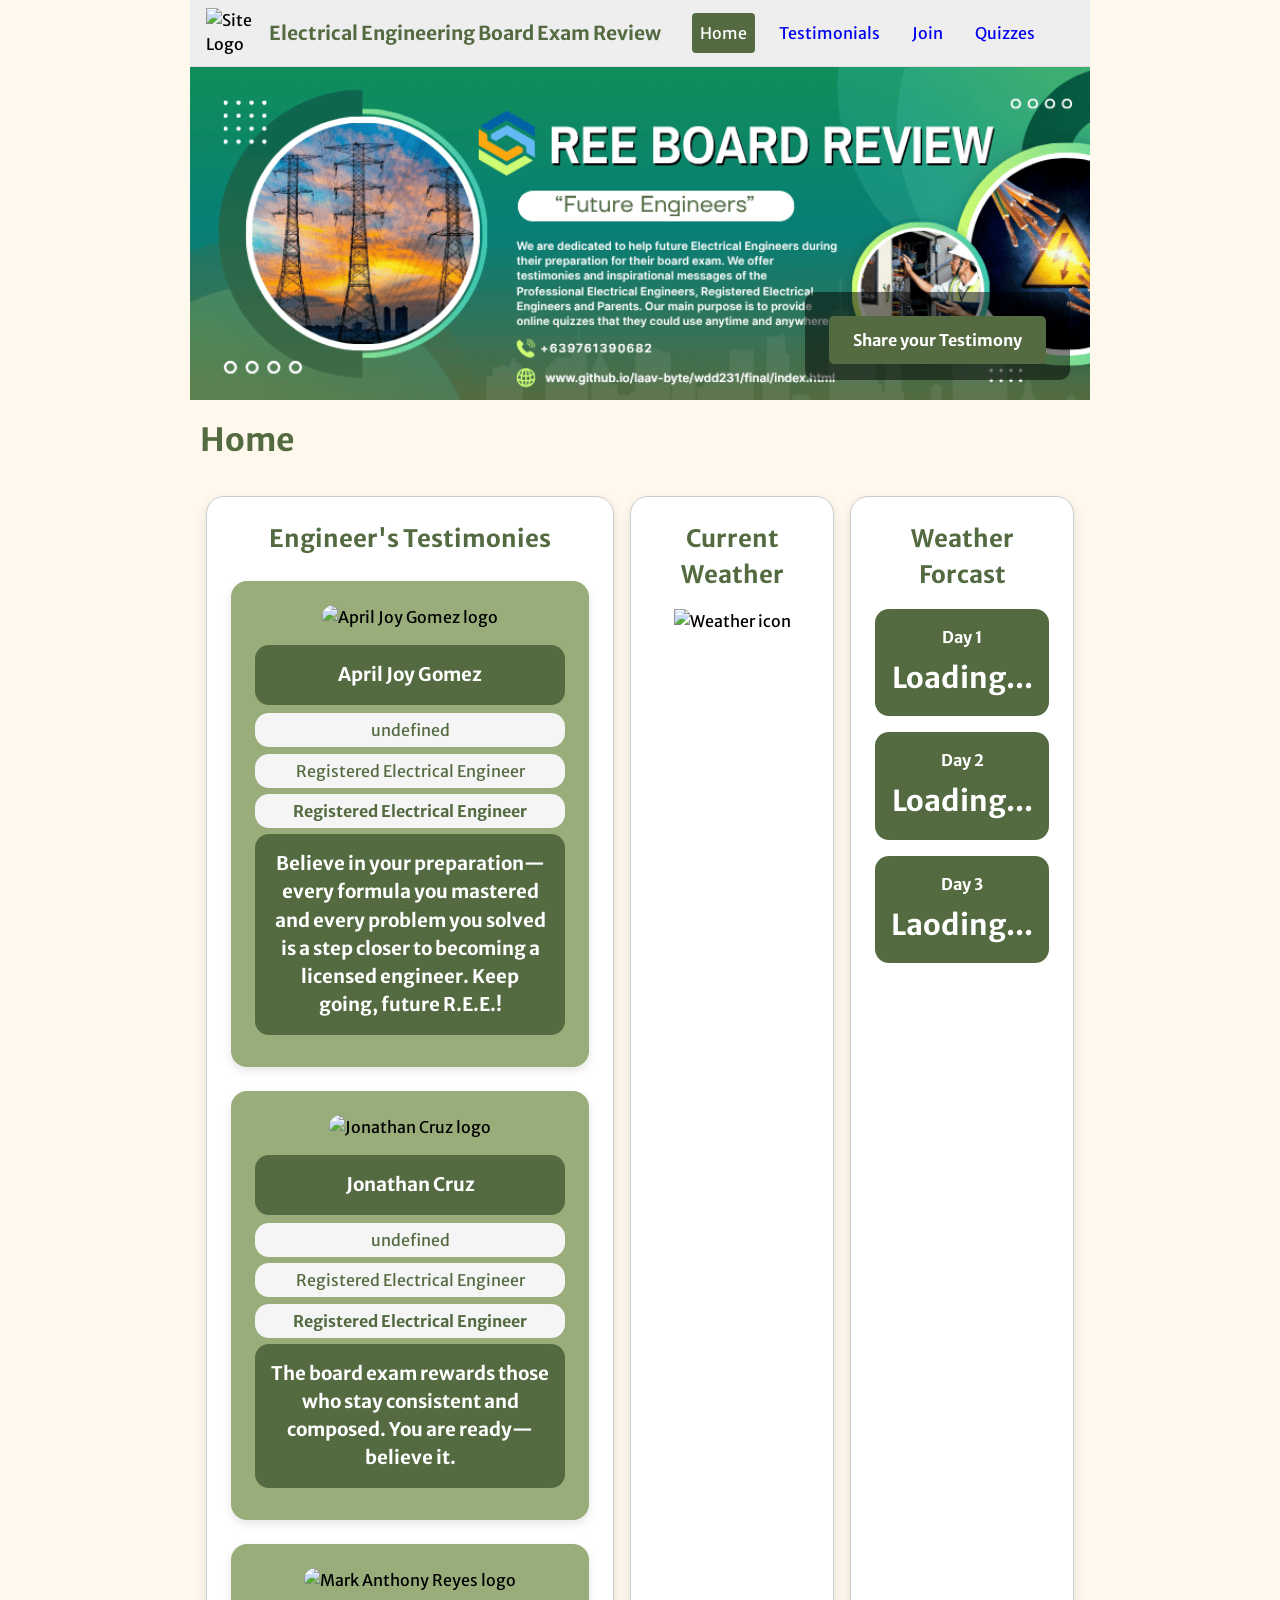
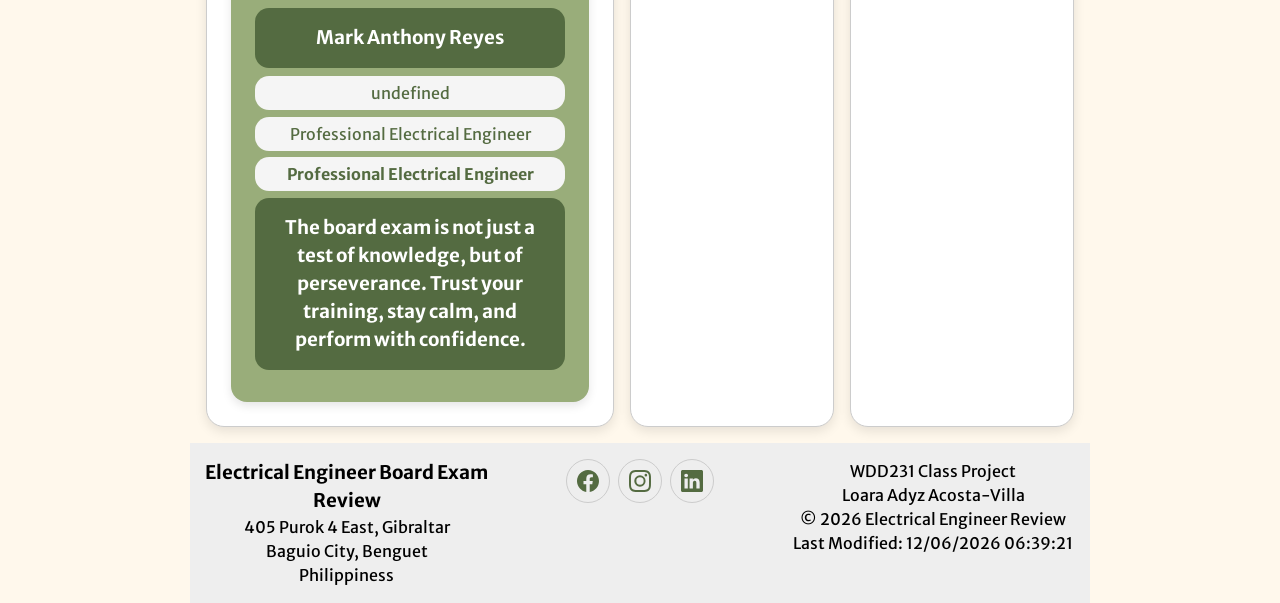
==== final/index.html @ e9f112d9 "Discover Page of the Chamber" ====
<!DOCTYPE html>
<html lang="en">

<head>
    <meta charset="UTF-8">
    <meta name="viewport" content="width=device-width, initial-scale=1.0">
    <title>Electrical Engineering Board Exam Review</title>

    <meta name="description"
        content="A website that provides self-review quizzes and materials and also where Electrical Engineers can share their testimonials to inspire the future engineers">
    <meta name="author" content="Loara Adyz Acosta-Villa">
    <link rel="icon" href="favicon.ico" type="image/x-icon">

    <!---FAcebook Meta-->
    <meta property="og:title" content="Electrical Engineering Board Exam Review">
    <meta property="og:description" content="Additional review material for REE Board Examiners">
    <meta property="og:image" content="https://laav-byte.github.io/wdd231/chamber/images/launion.png">
    <meta property="og:url" content="https://laav-byte.github.io/wdd231/chamber/index.html">
    <meta property="og:type" content="website">

    <!---Fonstyles-->
    <link rel="preconnect" href="https://fonts.googleapis.com">
    <link rel="preconnect" href="https://fonts.gstatic.com" crossorigin>
    <link
        href="https://fonts.googleapis.com/css2?family=Golos+Text:wght@400..900&family=Merriweather+Sans:ital,wght@0,300..800;1,300..800&display=swap"
        rel="stylesheet">

    <!-- Stylesheets here-->
    <link rel="stylesheet" href="styles/normalize.css">
    <link rel="stylesheet" href="styles/base.css">
    <link rel="stylesheet" href="styles/larger.css">

    <script src="scripts/navigation.js" defer></script>
    <script src="scripts/date.js" defer></script>
    <script src="scripts/members.js" defer></script>
    <script src="scripts/temperature.js" defer></script>
    <script src="scripts/spotlight.js" defer></script>
</head>

<body>
    <header>
        <div id="identity">
            <img src="images/launionchamberlogo.svg" alt="Site Logo" width="512" height="512">
            <span>Electrical Engineering Board Exam Review</span>
        </div>

        <nav id="ham-bar" class="navigation"> <!--id and class given that javascript could be use -->
            <ul>
                <li class="current"><a href="index.html">Home</a></li>
                <li><a href="testimonials.html">Testimonials</a></li>
                <li><a href="join.html">Join</a></li>
                <li><a href="quiz.html">Quizzes</a></li>
            </ul>
        </nav>
        <button id="ham-btn" class="hamburger" aria-label="Menu"></button>
    </header>
    <main>

        <section class="hero">
            <img src="images/ElectricalEngineer.png" alt="Electrical Engineer Review Banner">
            <div class="hero-content">
                <a href="join.html" class="cta-btn">Share your Testimony</a>
            </div>
        </section>
        <h1>Home</h1>
        <div class="container">
            <section class="card spotlight-section">
                <h2>Engineer's Testimonies</h2>

                <div id="spotlight-container"></div>
            </section>
            <section class="card">
                <h2>Current Weather</h2>
                <div class="weather-content">
                    <figure>
                        <img id="weather-icon" src="#" alt="Weather icon">
                        <figcaption></figcaption>
                    </figure>
                    <p class="temperature">
                        <span id="current-temp"></span>
                    </p>
                </div>

            </section>
            <section class="card">
                <h2>Weather Forcast</h2>
                <div class="forecast-container">

                    <div class="forecast-day">
                        <h3 id="day1-date">Day 1</h3>
                        <p id="day1-temp">Loading...</p>
                    </div>

                    <div class="forecast-day">
                        <h3 id="day2-date">Day 2</h3>
                        <p id="day2-temp">Loading...</p>
                    </div>

                    <div class="forecast-day">
                        <h3 id="day3-date">Day 3</h3>
                        <p id="day3-temp">Laoding...</p>
                    </div>

                </div>
            </section>
        </div>
    </main>
    <footer>
        <div class="company-detail">
            <h3>Electrical Engineer Board Exam Review</h3>
            <p>405 Purok 4 East, Gibraltar</p>
            <p>Baguio City, Benguet</p>
            <p>Philippiness</p>
        </div>
        <div class="social">
            <a href="https://www.facebook.com/loaraadyz.acosta/" target="_blank"><img src="images/facebook.svg"
                    alt="Facebook" width="16" height="16"></a>
            <a href="https://www.instagram.com/loaraadyz/" target="_blank"><img src="images/instagram.svg"
                    alt="Instagram" width="16" height="16"></a>
            <a href="https://linkedin.com/in/engr-villa" target="_blank"><img src="images/linkedin.svg" alt="LinkedIn"
                    width="16" height="16"></a>
        </div>
        <div class="student-detail">
            <p>WDD231 Class Project </p>
            <p>Loara Adyz Acosta-Villa</p>
            &copy; <span id="currentyear"></span> Electrical Engineer Review
            <p id="lastModified"></p>
        </div>

    </footer>

</body>

</html>
---- final/styles/base.css ----
/* --COLOR SCHEME--
dark green = #546B41
sage green = #99AD7A
dark cream = #DCCCAC
cream = #FFF8EC
*/

:root {
    /* Primary Colors */
    --primary: #546B41;
    /* Dark Green */
    --secondary: #99AD7A;
    /* Sage Green */

    /* Backgrounds */
    --background: #FFF8EC;
    /* Cream */
    --surface: #FFFFFF;
    /* Cards */

    /* Text */
    --text-dark: #333333;
    --text-light: #FFFFFF;

    /* Borders */
    --border: #DCCCAC;

    /* Hover */
    --hover: #6B8454;
}

/* ========= SITE WIDE ========= */
* {
    font-family: "Merriweather Sans", sans-serif;
    box-sizing: border-box;
    margin: 0;
    padding: 0;
}

body {
    background-color: var(--background);
    width: 100%;
    min-height: 100vh;
}

h1 {
    margin: 1rem 10px;
}

main h1,
h2 {
    color: var(--primary);
}


/* ========= HEADER ========= */

header {
    display: flex;
    justify-content: space-between;
    align-items: center;
    width: 100%;
    padding: 0.5rem 1rem;
    background-color: #eee;
    border-bottom: solid 1px #ddd;
}

/* LEFT SIDE */
#identity {
    display: flex;
    align-items: center;
    gap: 0.8rem;
}

header div img {
    width: 50px;
    height: auto;
    display: block;
}

header span {
    font-size: 1.2rem;
    font-weight: bold;
    color: var(--primary);
}


/******* HAMBURGER NAVIGATION **********/

.hamburger {
    display: block;
    /* visible on mobile */

    background: none;
    border: none;
    font-size: 2rem;
    color: var(--primary);
    cursor: pointer;
    font-family: "Merriweather Sans", sans-serif;
}

.hamburger::before {
    content: "\2630";
}

.hamburger.show::before {
    content: "\00D7";
}


/******** NAVIGATION **********/


.navigation {
    display: none;
    width: 100%;
}

.navigation.show {
    display: block;
    background: var(--background);
    padding: 0.5rem;
}

.navigation ul {
    list-style: none;
    margin: 0;
    padding: 0;
}

.navigation a {
    display: block;
    padding: 0.5rem;
    text-decoration: none;
}

.navigation li.current a {
    background-color: var(--primary);
    color: white;
    border-radius: 4px;
}

.navigation a:hover {
    background-color: var(--background);
}

/********* BODY ************/

.hero img {
    width: 100%;
    height: auto;
    display: block;
    object-fit: cover;
}

.container {
    display: grid;
    grid-template-columns: 1fr;
    gap: 1rem;
    padding: 1rem;
}

.view-toggle {
    display: flex;
    gap: 0.5rem;
    margin-bottom: 1rem;
    justify-content: center;
    padding: 1rem;
}

/* button reset */
.view-btn {
    background: none;
    border: 1px solid #ccc;
    padding: 0.4rem;
    border-radius: 6px;
    cursor: pointer;

    display: flex;
    align-items: center;
    justify-content: center;
}

/* icon size */
.view-btn img {
    width: 24px;
    height: 24px;
}

/* hover effect */
.view-btn:hover {
    background-color: var(--background);
    border-color: var(--secondary);
}

/* GRID VIEW */

.grid-view {
    display: grid;
    grid-template-columns: 1fr;
    gap: 1rem;
}

.member-card {
    border: 1px solid #ccc;
    border-radius: 8px;
    padding: 1rem;
    background: var(--background);
}

.member-card img {
    width: 100%;
    height: 150px;
    object-fit: cover;
    border-radius: 6px;
    margin-bottom: 0.5rem;
}

/* LIST VIEW */
.list-table {
    display: flex;
    flex-direction: column;
    padding: 1rem;
}

.list-row {
    grid-template-columns: 1fr;
    text-align: left;
}

.list-img {
    width: 50px;
    height: 50px;
    object-fit: cover;
    border-radius: 4px;
}

/********** FOOTER ************/

footer {
    display: grid;
    grid-template-columns: 1fr;
    background-color: #eee;
    padding: 1rem 10px;
    text-align: center;
}

.social {
    display: flex;
    justify-content: center;
    column-gap: 8px;
}

.social a {
    display: flex;
    justify-content: center;
    align-items: center;

    width: 44px;
    height: 44px;

    border: #ccc solid 1px;
    border-radius: 22px;
}

.social img {
    width: 22px;
    height: 22px;
}

.social a:hover {
    background-color: #ddd;
}

.company-detail,
.student-detail,
p {
    justify-content: left;
}

/* HERO CONTENTS*/
.hero {
    position: relative;
}

.hero-content {
    position: absolute;
    bottom: 20px;
    right: 20px;

    text-align: right;
    color: white;

    background-color: rgba(0, 0, 0, 0.5);
    padding: 1rem 1.5rem;
    border-radius: 10px;
}

.cta-btn {
    display: inline-block;
    margin-top: 0.5rem;
    padding: 0.75rem 1.5rem;


    background-color: var(--primary);
    color: var(--text-light);
    text-decoration: none;
    font-weight: bold;
    border-radius: 5px;
}

.cta-btn:hover {
    background-color: var(--hover);
}


/** Current Weather **/

.weather-card {
    background: var(--surface);
    border-radius: 16px;
    padding: 1.5rem;
    box-shadow: 0 4px 10px rgba(0, 0, 0, 0.1);
    max-width: 320px;
    margin: 2rem auto;
    text-align: center;
}

.weather-card h2 {
    margin-bottom: 1rem;
    color: #222;
}

.weather-content {
    display: flex;
    flex-direction: column;
    align-items: center;
    gap: 0.5rem;
}

#weather-icon {
    width: 100px;
    height: 100px;
}

.temperature {
    font-size: 2.5rem;
    font-weight: bold;
    margin: 0;
    color: #333;
}


/**Weather Forecast**/
.cards {
    display: grid;
    grid-template-columns: repeat(auto-fit, minmax(320px, 1fr));
    gap: 1.5rem;
    margin: 2rem;
}

.card {
    background: var(--surface);
    border-radius: 18px;
    padding: 1.5rem;
    box-shadow: 0 4px 12px rgba(0, 0, 0, 0.1);

    border: 1px solid #ccc;
    background-color: white;
    text-align: center;
}

.card h2 {
    text-align: center;
    margin-bottom: 1rem;
    color: var(--primary);
}

/* CURRENT WEATHER */


#current-temp {
    display: block;
    font-size: 3rem;
    font-weight: bold;
    color: #222;
    margin-bottom: 0.5rem;
}

.weather-card figure {
    margin: 0;
}


figcaption {
    margin-top: 0.5rem;
    text-transform: capitalize;
    color: #666;
    font-size: 1.1rem;
}

/* FORECAST */

.forecast-container {
    display: flex;
    justify-content: space-between;
    gap: 1rem;
}

.forecast-day {
    flex: 1;
    background: var(--primary);
    border-radius: 14px;
    padding: 1rem;
    text-align: center;
    transition: transform 0.3s ease;
}

.forecast-day:hover {
    transform: translateY(-5px);
}

.forecast-day h3 {
    margin-bottom: 0.5rem;
    color: white;
    font-size: 1rem;
}

.forecast-day p {
    font-size: 1.8rem;
    font-weight: bold;
    color: white;
    margin: 0;
}

/** spotlight **/
.spotlight-section h2 {
    text-align: center;
    margin-bottom: 1.5rem;
}

#spotlight-container {
    display: grid;
    grid-template-columns: repeat(auto-fit, minmax(260px, 1fr));
    gap: 1.5rem;
}

.spotlight-card {
    background: var(--secondary);
    border-radius: 16px;
    padding: 1.5rem;
    text-align: center;
    box-shadow: 0 4px 10px rgba(0, 0, 0, 0.1);
    transition: transform 0.3s ease;
}

.spotlight-card:hover {
    transform: translateY(-5px);
}

.spotlight-card img {
    width: 120px;
    height: 120px;
    object-fit: cover;
    border-radius: 12px;
    margin-bottom: 1rem;
}

.spotlight-card h3 {
    margin-bottom: 0.5rem;
    color: white;
    background-color: var(--primary);
    border-radius: 14px;
    padding: 1rem;
}

.spotlight-card p {
    margin: 0.4rem 0;
    color: var(--primary);
    background-color: #f5f5f5;
    border-radius: 14px;
    padding: 5px;
}

.spotlight-card a {
    display: inline-block;
    margin-top: 0.8rem;
    text-decoration: none;
    color: var(--primary);
    font-weight: bold;
}

.membership-level {
    margin-top: 1rem;
    font-weight: bold;
    color: #222;
}

/**Form**/

body {
    font-family: Arial, sans-serif;
    margin: 0;
    line-height: 1.5;
}

main.join-container {
    display: grid;
    grid-template-columns: 1fr;
    gap: 2rem;
    padding: 1rem;
}

.join-form {
    background: #f9f9f9;
    padding: 1.5rem;
    border-radius: 10px;
    box-shadow: 0 2px 8px rgba(0, 0, 0, 0.1);
}

.join-form h1 {
    margin-top: 0;
    text-align: center;
}

.join-form form {
    display: flex;
    flex-direction: column;
    gap: 1rem;
}

.join-form label {
    display: flex;
    flex-direction: column;
    font-weight: bold;
    gap: 0.3rem;
}

.join-form input,
.join-form select,
.join-form textarea {
    padding: 0.6rem;
    border: 1px solid #ccc;
    border-radius: 5px;
    font-size: 1rem;
}

.join-form input[type="submit"] {
    background: var(--primary);
    color: white;
    border: none;
    cursor: pointer;
    padding: 0.8rem;
    font-size: 1rem;
    border-radius: 5px;
}

.join-form input[type="submit"]:hover {
    background: var(--hover);
}

/**Card ANimation**/

.membership-cards {
    display: flex;
    flex-direction: column;
    gap: 1rem;
}

.membership-card {
    background: white;
    padding: 1rem;
    border-radius: 10px;
    box-shadow: 0 2px 6px rgba(0, 0, 0, 0.1);
    text-align: center;

    opacity: 0;
    transform: translateY(20px);
    animation: fadeInUp 0.8s forwards;
}

.membership-card:nth-child(1) {
    animation-delay: 0.1s;
}

.membership-card:nth-child(2) {
    animation-delay: 0.3s;
}

.membership-card:nth-child(3) {
    animation-delay: 0.5s;
}

.membership-card:nth-child(4) {
    animation-delay: 0.7s;
}

@keyframes fadeInUp {
    from {
        opacity: 0;
        transform: translateY(30px);
    }

    to {
        opacity: 1;
        transform: translateY(0);
    }
}

.membership-card a {
    display: inline-block;
    margin-top: 0.5rem;
    color: #2b5c9a;
    text-decoration: none;
    font-weight: bold;
}

.membership-card a:hover {
    text-decoration: underline;
}

dialog {
    border: none;
    border-radius: 10px;
    padding: 1.5rem;
    width: 90%;
    max-width: 400px;

    position: fixed;
    top: 50%;
    left: 50%;
    transform: translate(-50%, -50%);
}

dialog::backdrop {
    background: rgba(0, 0, 0, 0.5);
}

dialog button {
    margin-top: 1rem;
    padding: 0.5rem 1rem;
    border: none;
    background: #2b5c9a;
    color: white;
    cursor: pointer;
    border-radius: 5px;
}
---- final/styles/larger.css ----
@media only screen and (min-width: 38rem) {

    header,
    main,
    nav,
    footer {
        max-width: 900px;
        margin: 0 auto;
    }

    header {
        display: flex;
        align-items: center;
        justify-content: space-between;
    }

    #identity {
        display: flex;
        align-items: center;
        gap: 0.8rem;
    }

    .hamburger {
        display: none;
    }

    .navigation {
        display: flex;
        margin-left: auto;
        width: auto;
    }

    .navigation ul {
        display: flex;
        gap: 1rem;
        list-style: none;
    }

    .navigation a {
        border: none;
    }

    .container {
        display: grid;
        grid-template-columns: 2fr 1fr 1fr;
        padding: 1rem;
        gap: 1rem;
    }

    .grid-view {
        grid-template-columns: 1fr 1fr 1fr;
    }



    .list-row {
        display: grid;
        grid-template-columns: 60px 1.5fr 2fr 1fr 1fr 1fr 1fr;
        align-items: center;
        gap: 0.5rem;
        padding: 0.5rem;
        border-bottom: 1px solid #ccc;
        font-size: 0.9rem;
    }

    .list-row img {
        margin-bottom: 0.5rem;

    }

    footer {
        display: grid;
        grid-template-columns: 1fr 1fr 1fr;
    }

    .forecast-container {
        flex-direction: column;
    }

    #current-temp {
        font-size: 2.5rem;
    }

    body {
        font-family: Arial, sans-serif;
        margin: 0;
        line-height: 1.5;
    }

    main.join-container {
        display: grid;
        grid-template-columns: 1fr;
        gap: 2rem;
        padding: 1rem;
    }

   
}
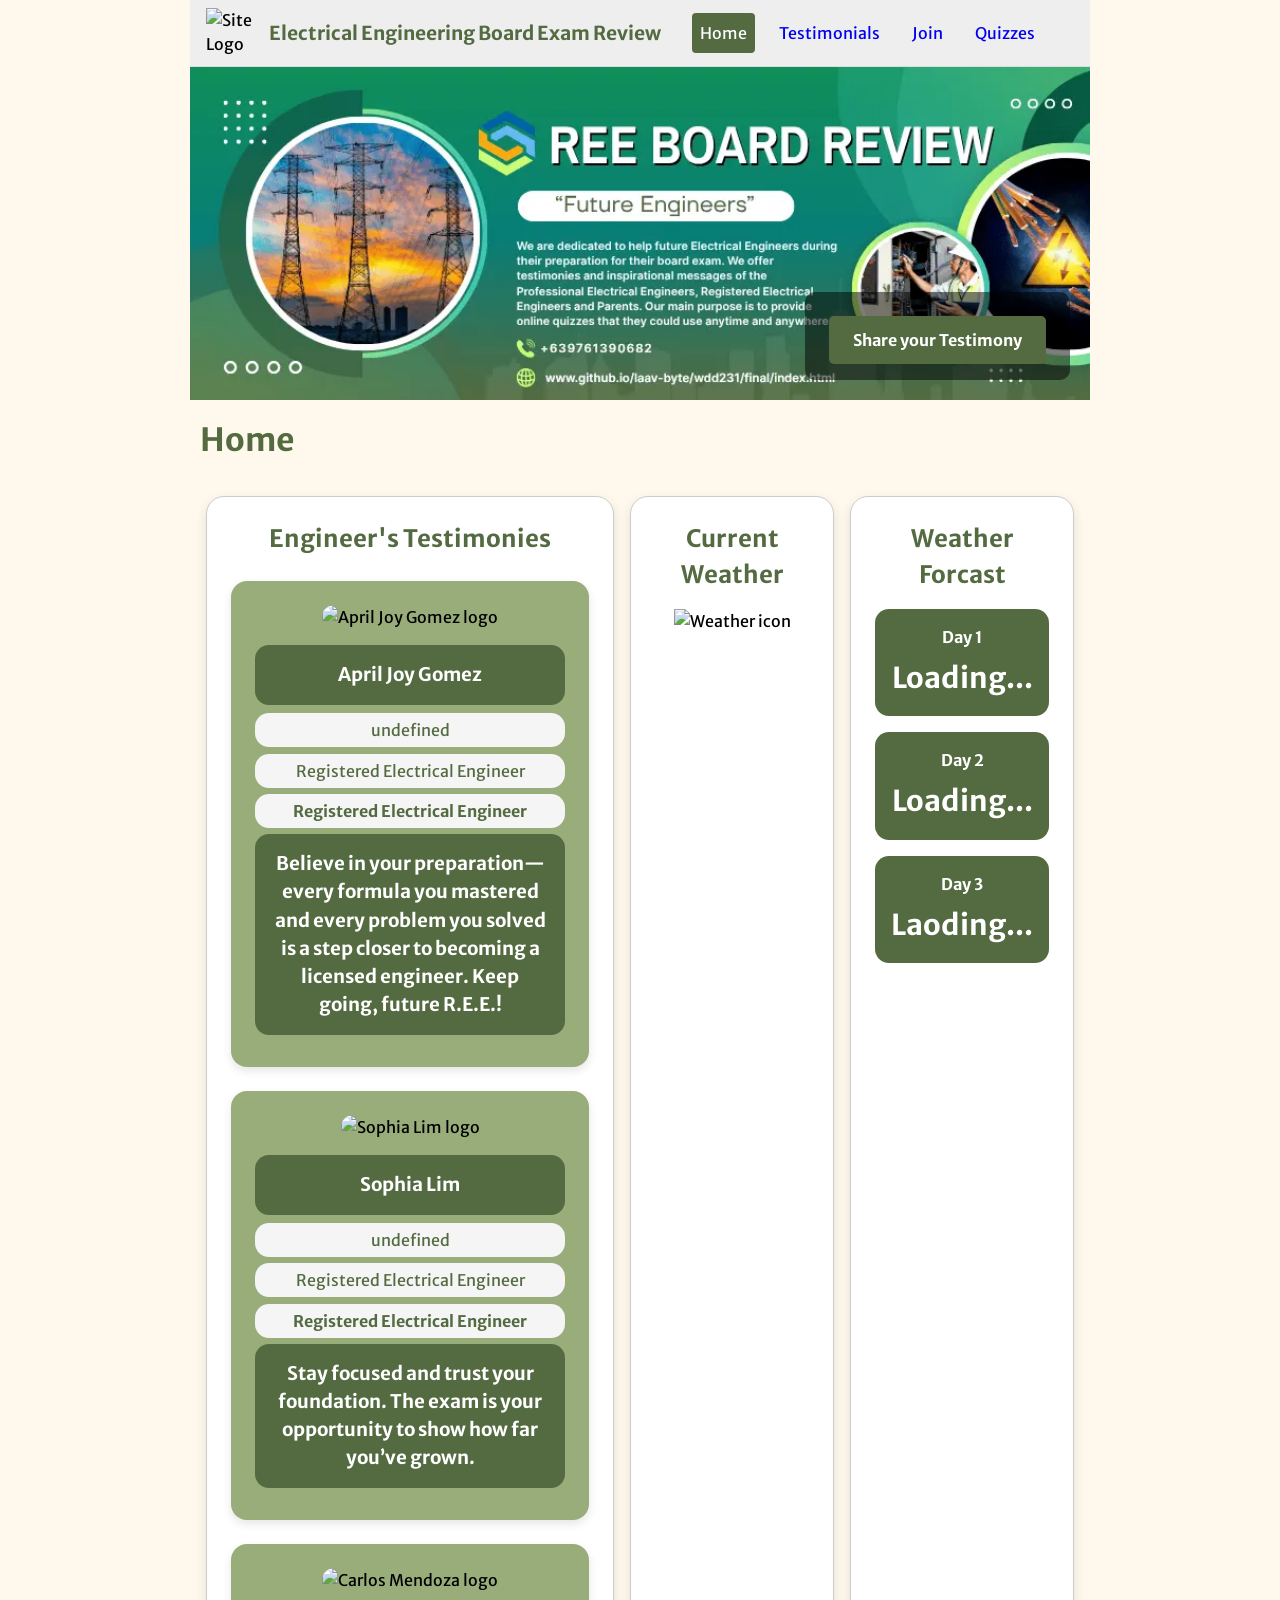
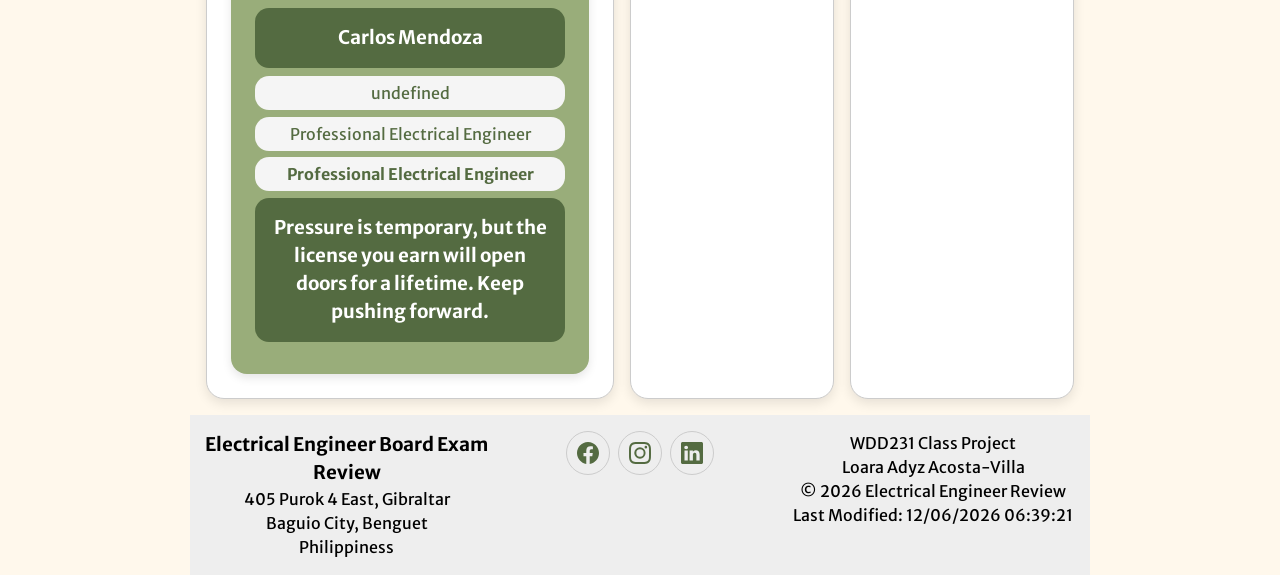
==== commit 0eebd7dd: "Update for the final" ====
--- a/final/index.html
+++ b/final/index.html
@@ -57,7 +57,7 @@
     <main>
 
         <section class="hero">
-            <img src="images/ElectricalEngineer.png" alt="Electrical Engineer Review Banner">
+            <img src="images/ElectricalEngineer.webp" alt="Electrical Engineer Review Banner">
             <div class="hero-content">
                 <a href="join.html" class="cta-btn">Share your Testimony</a>
             </div>
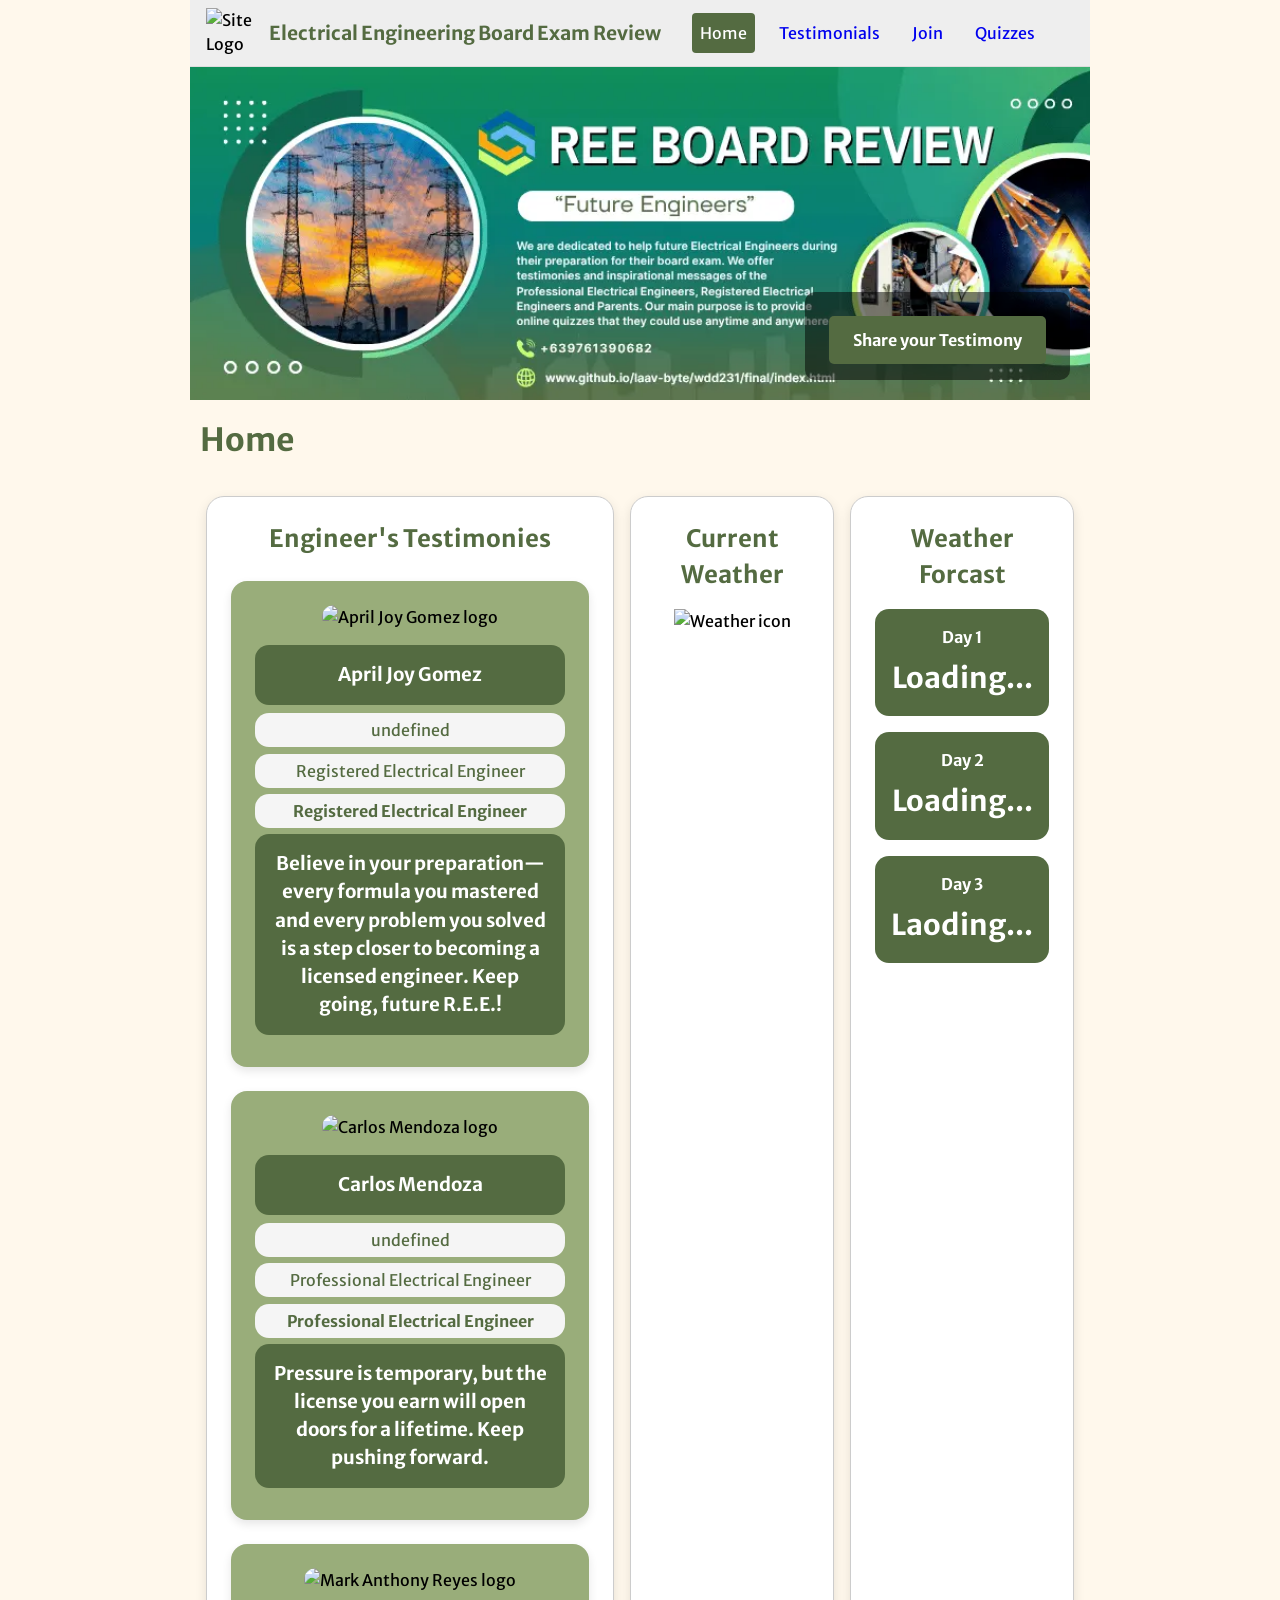
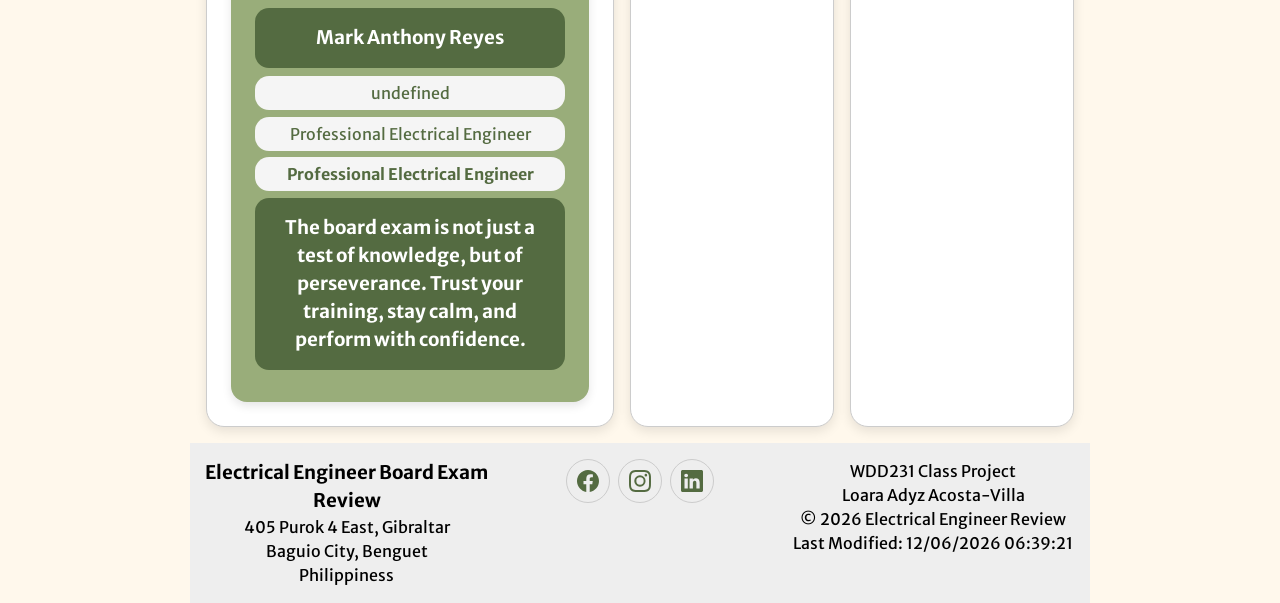
==== commit f183815a: "website-plan" ====
--- a/final/index.html
+++ b/final/index.html
@@ -13,9 +13,9 @@
 
     <!---FAcebook Meta-->
     <meta property="og:title" content="Electrical Engineering Board Exam Review">
-    <meta property="og:description" content="Additional review material for REE Board Examiners">
-    <meta property="og:image" content="https://laav-byte.github.io/wdd231/chamber/images/launion.png">
-    <meta property="og:url" content="https://laav-byte.github.io/wdd231/chamber/index.html">
+    <meta property="og:description" content="Testimonial and Inspirational Messages and Additional review material for REE Board Examiners">
+    <meta property="og:image" content="https://laav-byte.github.io/wdd231/final/images/ElectricalEngineer.png">
+    <meta property="og:url" content="https://laav-byte.github.io/wdd231/final/index.html">
     <meta property="og:type" content="website">
 
     <!---Fonstyles-->
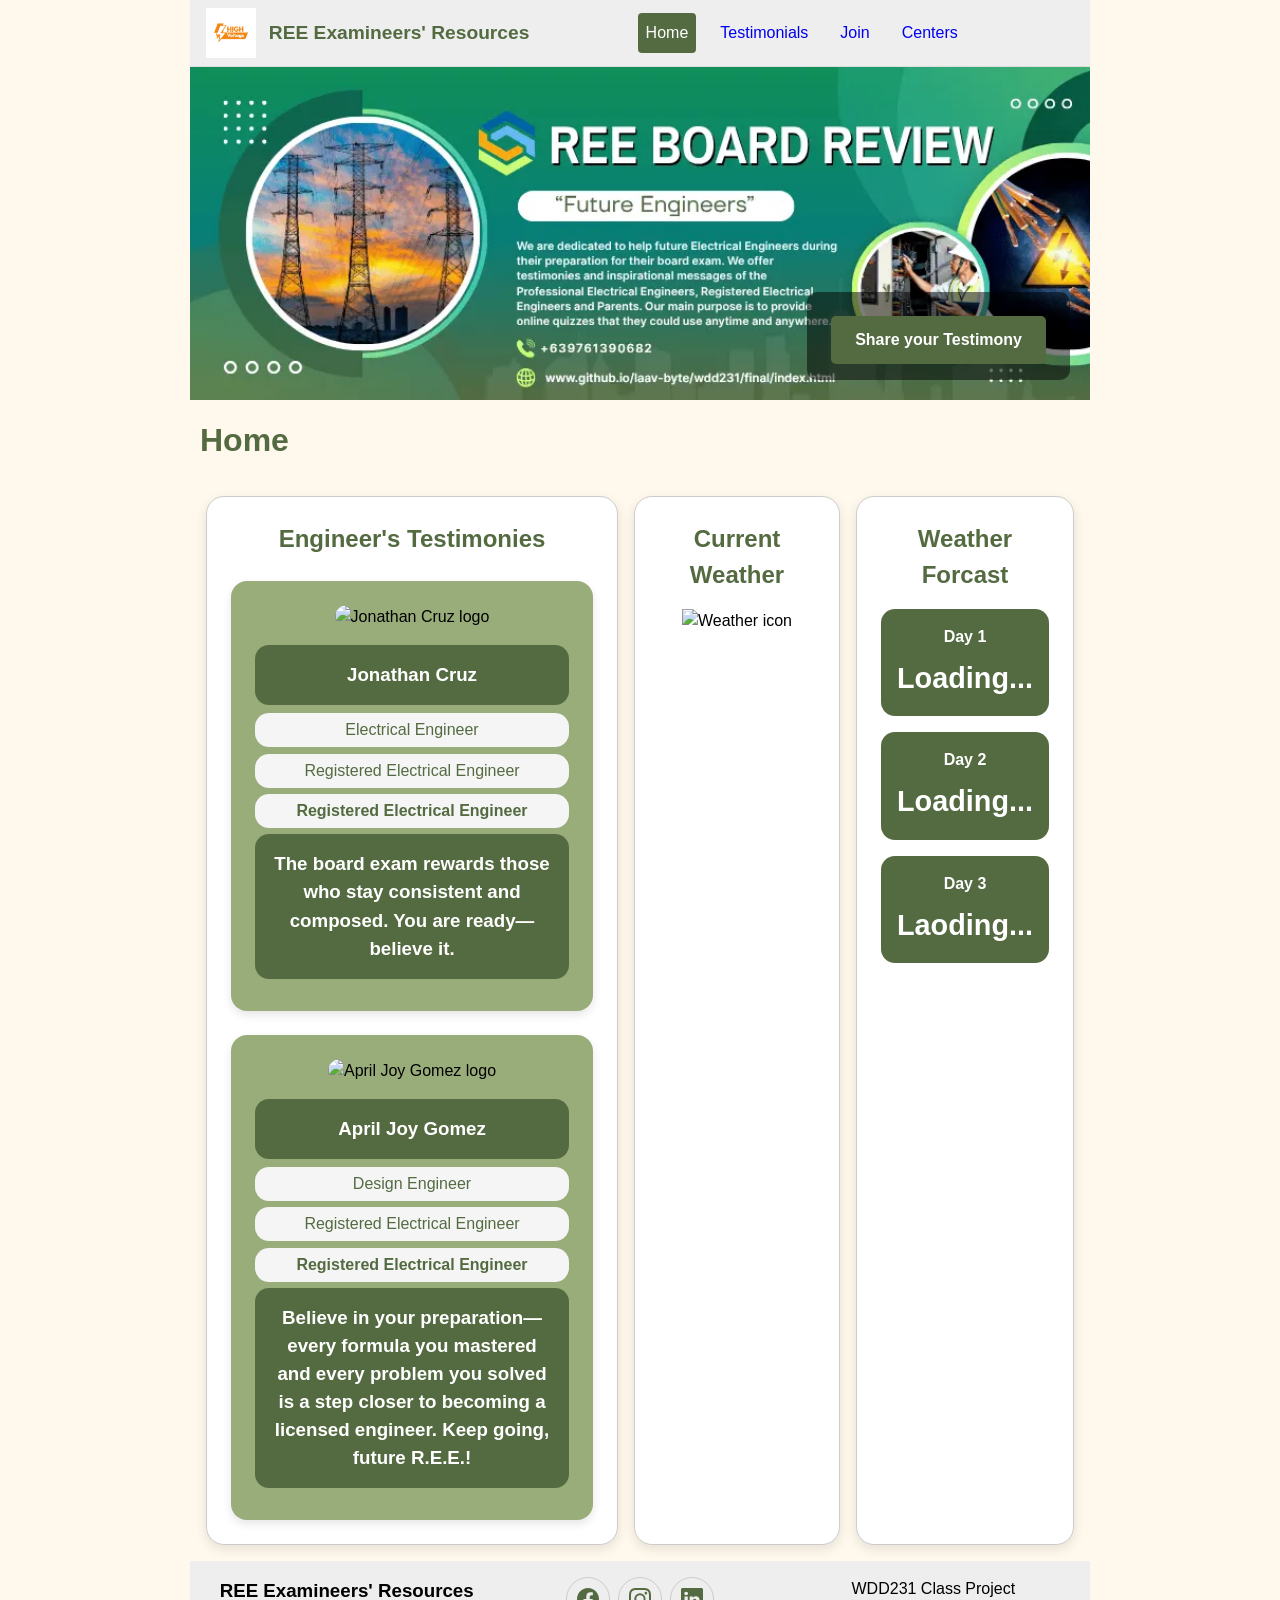
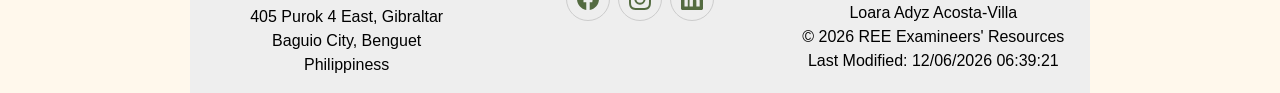
==== commit 5602944d: "Final Project 1st commit" ====
--- a/final/index.html
+++ b/final/index.html
@@ -4,7 +4,7 @@
 <head>
     <meta charset="UTF-8">
     <meta name="viewport" content="width=device-width, initial-scale=1.0">
-    <title>Electrical Engineering Board Exam Review</title>
+    <title>REE Examineers' Resources</title>
 
     <meta name="description"
         content="A website that provides self-review quizzes and materials and also where Electrical Engineers can share their testimonials to inspire the future engineers">
@@ -12,8 +12,9 @@
     <link rel="icon" href="favicon.ico" type="image/x-icon">
 
     <!---FAcebook Meta-->
-    <meta property="og:title" content="Electrical Engineering Board Exam Review">
-    <meta property="og:description" content="Testimonial and Inspirational Messages and Additional review material for REE Board Examiners">
+    <meta property="og:title" content="REE Examineers' Resources">
+    <meta property="og:description"
+        content="It's purpose is to provide inspirational messages and to give list of available review centers.">
     <meta property="og:image" content="https://laav-byte.github.io/wdd231/final/images/ElectricalEngineer.png">
     <meta property="og:url" content="https://laav-byte.github.io/wdd231/final/index.html">
     <meta property="og:type" content="website">
@@ -21,9 +22,7 @@
     <!---Fonstyles-->
     <link rel="preconnect" href="https://fonts.googleapis.com">
     <link rel="preconnect" href="https://fonts.gstatic.com" crossorigin>
-    <link
-        href="https://fonts.googleapis.com/css2?family=Golos+Text:wght@400..900&family=Merriweather+Sans:ital,wght@0,300..800;1,300..800&display=swap"
-        rel="stylesheet">
+    <link href="https://fonts.googleapis.com/css2?family=Poppins&family=Roboto&display=swap" rel="stylesheet">
 
     <!-- Stylesheets here-->
     <link rel="stylesheet" href="styles/normalize.css">
@@ -33,15 +32,16 @@
     <script src="scripts/navigation.js" defer></script>
     <script src="scripts/date.js" defer></script>
     <script src="scripts/members.js" defer></script>
-    <script src="scripts/temperature.js" defer></script>
+
     <script src="scripts/spotlight.js" defer></script>
+    <script src="scripts/discover.js" type="module"></script>
 </head>
 
 <body>
     <header>
         <div id="identity">
-            <img src="images/launionchamberlogo.svg" alt="Site Logo" width="512" height="512">
-            <span>Electrical Engineering Board Exam Review</span>
+            <img src="images/ree-logo.jpeg" alt="Site Logo" width="512" height="512">
+            <span>REE Examineers' Resources</span>
         </div>
 
         <nav id="ham-bar" class="navigation"> <!--id and class given that javascript could be use -->
@@ -49,7 +49,7 @@
                 <li class="current"><a href="index.html">Home</a></li>
                 <li><a href="testimonials.html">Testimonials</a></li>
                 <li><a href="join.html">Join</a></li>
-                <li><a href="quiz.html">Quizzes</a></li>
+                <li><a href="discover.html">Centers</a></li>
             </ul>
         </nav>
         <button id="ham-btn" class="hamburger" aria-label="Menu"></button>
@@ -107,7 +107,7 @@
     </main>
     <footer>
         <div class="company-detail">
-            <h3>Electrical Engineer Board Exam Review</h3>
+            <h3>REE Examineers' Resources</h3>
             <p>405 Purok 4 East, Gibraltar</p>
             <p>Baguio City, Benguet</p>
             <p>Philippiness</p>
@@ -123,12 +123,12 @@
         <div class="student-detail">
             <p>WDD231 Class Project </p>
             <p>Loara Adyz Acosta-Villa</p>
-            &copy; <span id="currentyear"></span> Electrical Engineer Review
+            &copy; <span id="currentyear"></span> REE Examineers' Resources
             <p id="lastModified"></p>
         </div>
 
     </footer>
-
+    <script src="scripts/temperature.js" type="module"></script>
 </body>
 
 </html>
--- a/final/styles/base.css
+++ b/final/styles/base.css
@@ -31,7 +31,7 @@
 
 /* ========= SITE WIDE ========= */
 * {
-    font-family: "Merriweather Sans", sans-serif;
+    font-family: 'Roboto', sans-serif;
     box-sizing: border-box;
     margin: 0;
     padding: 0;
@@ -96,7 +96,7 @@
     font-size: 2rem;
     color: var(--primary);
     cursor: pointer;
-    font-family: "Merriweather Sans", sans-serif;
+    font-family: 'Roboto', sans-serif;
 }
 
 .hamburger::before {
@@ -561,6 +561,7 @@
 
 /**Card ANimation**/
 
+
 .membership-cards {
     display: flex;
     flex-direction: column;
@@ -644,4 +645,111 @@
     color: white;
     cursor: pointer;
     border-radius: 5px;
+}
+
+#membersContainer.list-view {
+    padding: 1rem;
+}
+
+.list-table {
+    display: flex;
+    flex-direction: column;
+    gap: 0.8rem;
+}
+
+.list-row {
+    display: grid;
+    grid-template-columns: 80px 1.5fr 1fr 1fr 2fr;
+    align-items: center;
+    gap: 1rem;
+
+    background: white;
+    padding: 0.8rem;
+    border-radius: 12px;
+    box-shadow: 0 3px 10px rgba(0, 0, 0, 0.06);
+
+    transition: 0.3s;
+}
+
+.list-row:hover {
+    transform: scale(1.01);
+    box-shadow: 0 6px 18px rgba(0, 0, 0, 0.12);
+}
+
+/* image */
+.list-img {
+    width: 60px;
+    height: 60px;
+    border-radius: 50%;
+    object-fit: cover;
+    border: 2px solid #2b5c9a;
+}
+
+/* text alignment */
+.list-row span {
+    font-size: 0.9rem;
+    color: #333;
+}
+
+#membersContainer {
+    transition: all 0.3s ease;
+}
+
+/**Discovery Page**/
+#showHere {
+    display: grid;
+    gap: 1rem;
+}
+
+.center-card {
+    display: grid;
+    gap: .5rem;
+    padding: 1rem;
+    border: 1px solid #ccc;
+    background-color: var(--surface);
+    border-radius: 14px;
+
+    grid-template-areas:
+        "logo"
+        "title"
+        "region"
+        "address"
+        "description";
+}
+
+.logo {
+    grid-area: logo;
+}
+
+.title {
+    grid-area: title;
+}
+
+.region {
+    grid-area: region;
+}
+
+.address {
+    grid-area: address;
+}
+
+.description {
+    grid-area: description;
+}
+
+#filters {
+    display: grid;
+    grid-template-columns: 1fr 1fr 1fr 1fr 1fr;
+    margin: 2px;
+    padding: 2px;
+    border: 2px;
+}
+
+#filters button {
+    background-color: var(--surface);
+}
+
+#filters button:hover {
+    background-color: var(--hover);
+    color: var(--text-light);
 }
--- a/final/styles/larger.css
+++ b/final/styles/larger.css
@@ -1,4 +1,4 @@
-@media only screen and (min-width: 38rem) {
+@media only screen and (min-width: 64rem) {
 
     header,
     main,
@@ -94,5 +94,21 @@
         padding: 1rem;
     }
 
-   
-}
+    .center-card {
+        grid-template-columns: 180px 1fr;
+
+        grid-template-areas:
+            "logo title"
+            "logo region"
+            "logo address"
+            "logo description";
+    }
+
+    .logo {
+        width: 160px;
+    }
+
+    #showHere {
+        grid-template-columns: repeat(2, 1fr);
+    }
+}
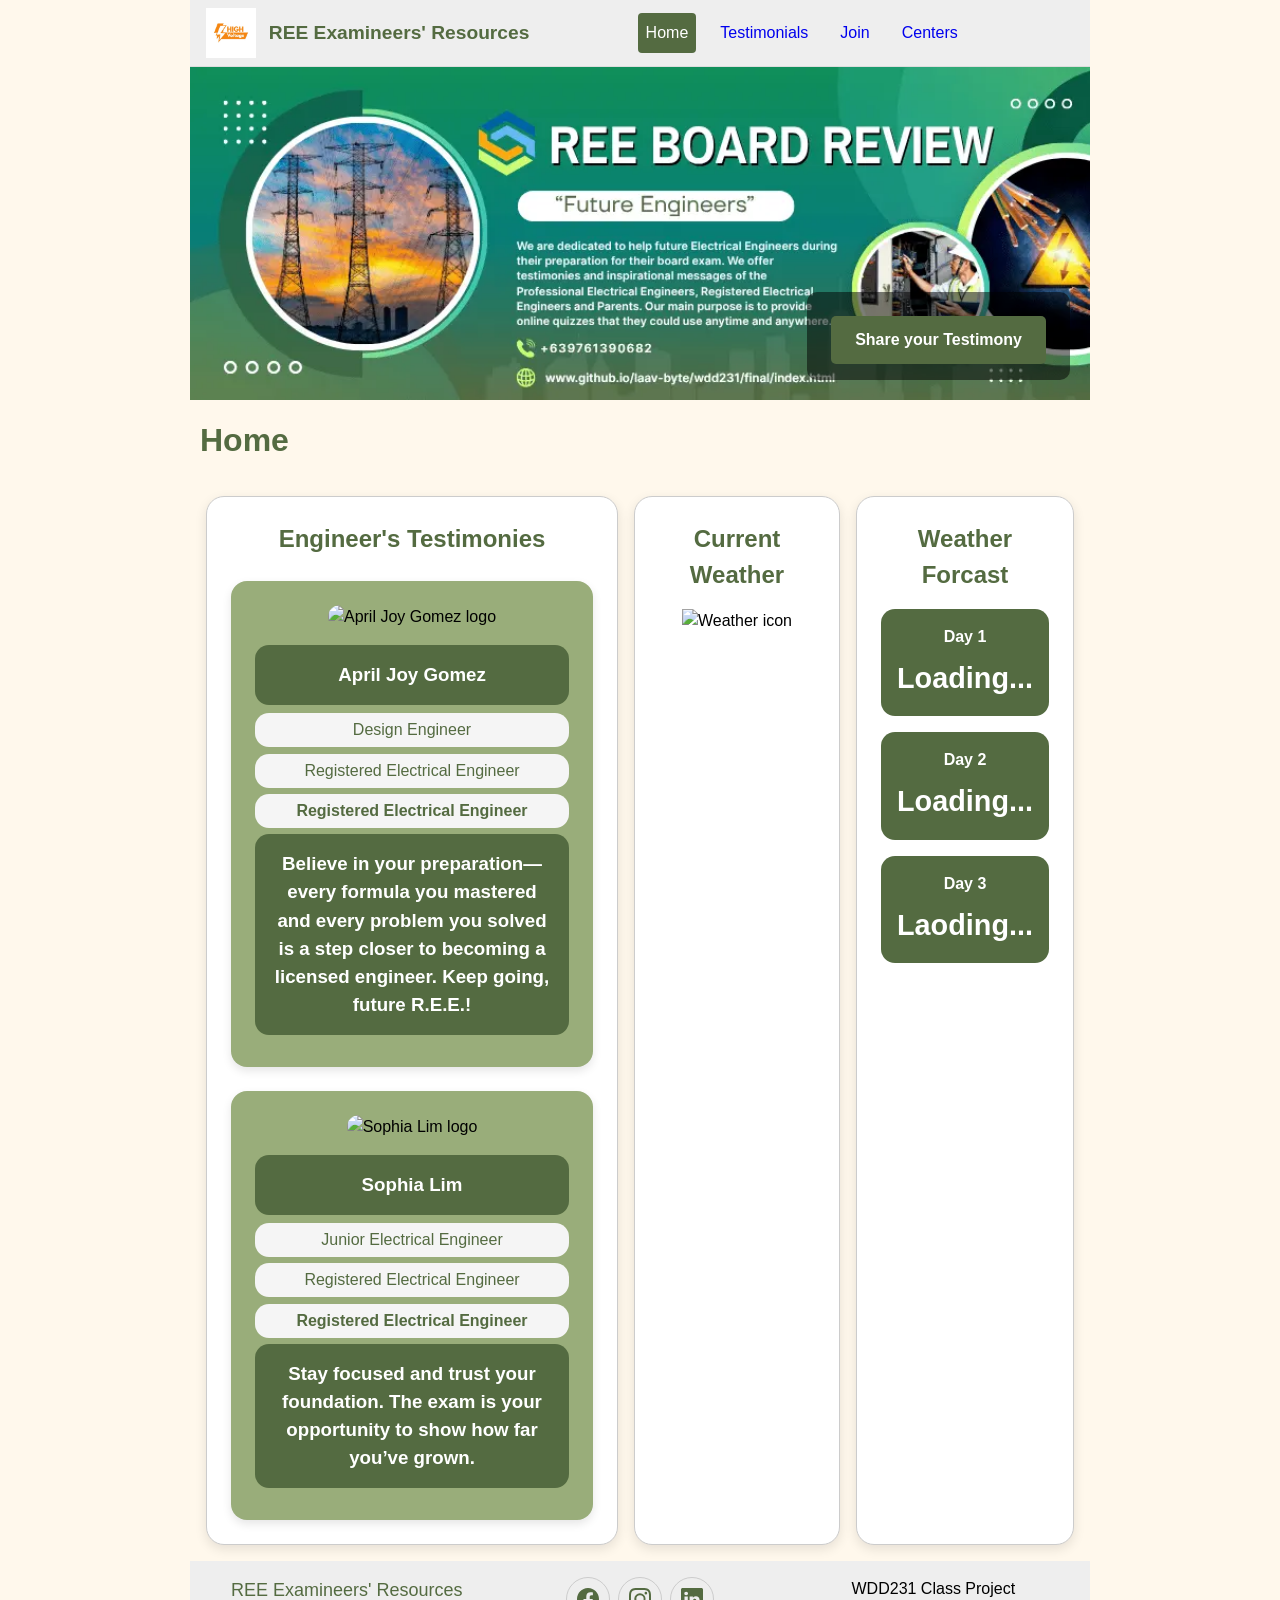
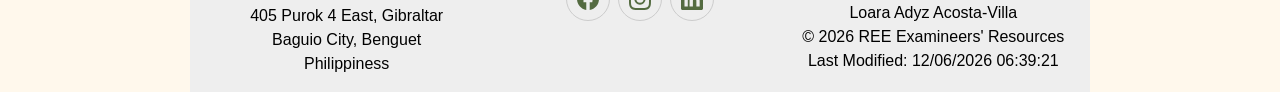
==== commit 6fb6f501: "edited final project" ====
--- a/final/index.html
+++ b/final/index.html
@@ -107,7 +107,7 @@
     </main>
     <footer>
         <div class="company-detail">
-            <h3>REE Examineers' Resources</h3>
+            <p class="footer-title">REE Examineers' Resources</p>
             <p>405 Purok 4 East, Gibraltar</p>
             <p>Baguio City, Benguet</p>
             <p>Philippiness</p>
--- a/final/styles/base.css
+++ b/final/styles/base.css
@@ -243,6 +243,11 @@
     background-color: #eee;
     padding: 1rem 10px;
     text-align: center;
+}
+
+.company-detail .footer-title {
+    font-size: large;
+    color: var(--primary);
 }
 
 .social {
@@ -737,6 +742,10 @@
     grid-area: description;
 }
 
+
+
+/**Filters**/
+
 #filters {
     display: grid;
     grid-template-columns: 1fr 1fr 1fr 1fr 1fr;
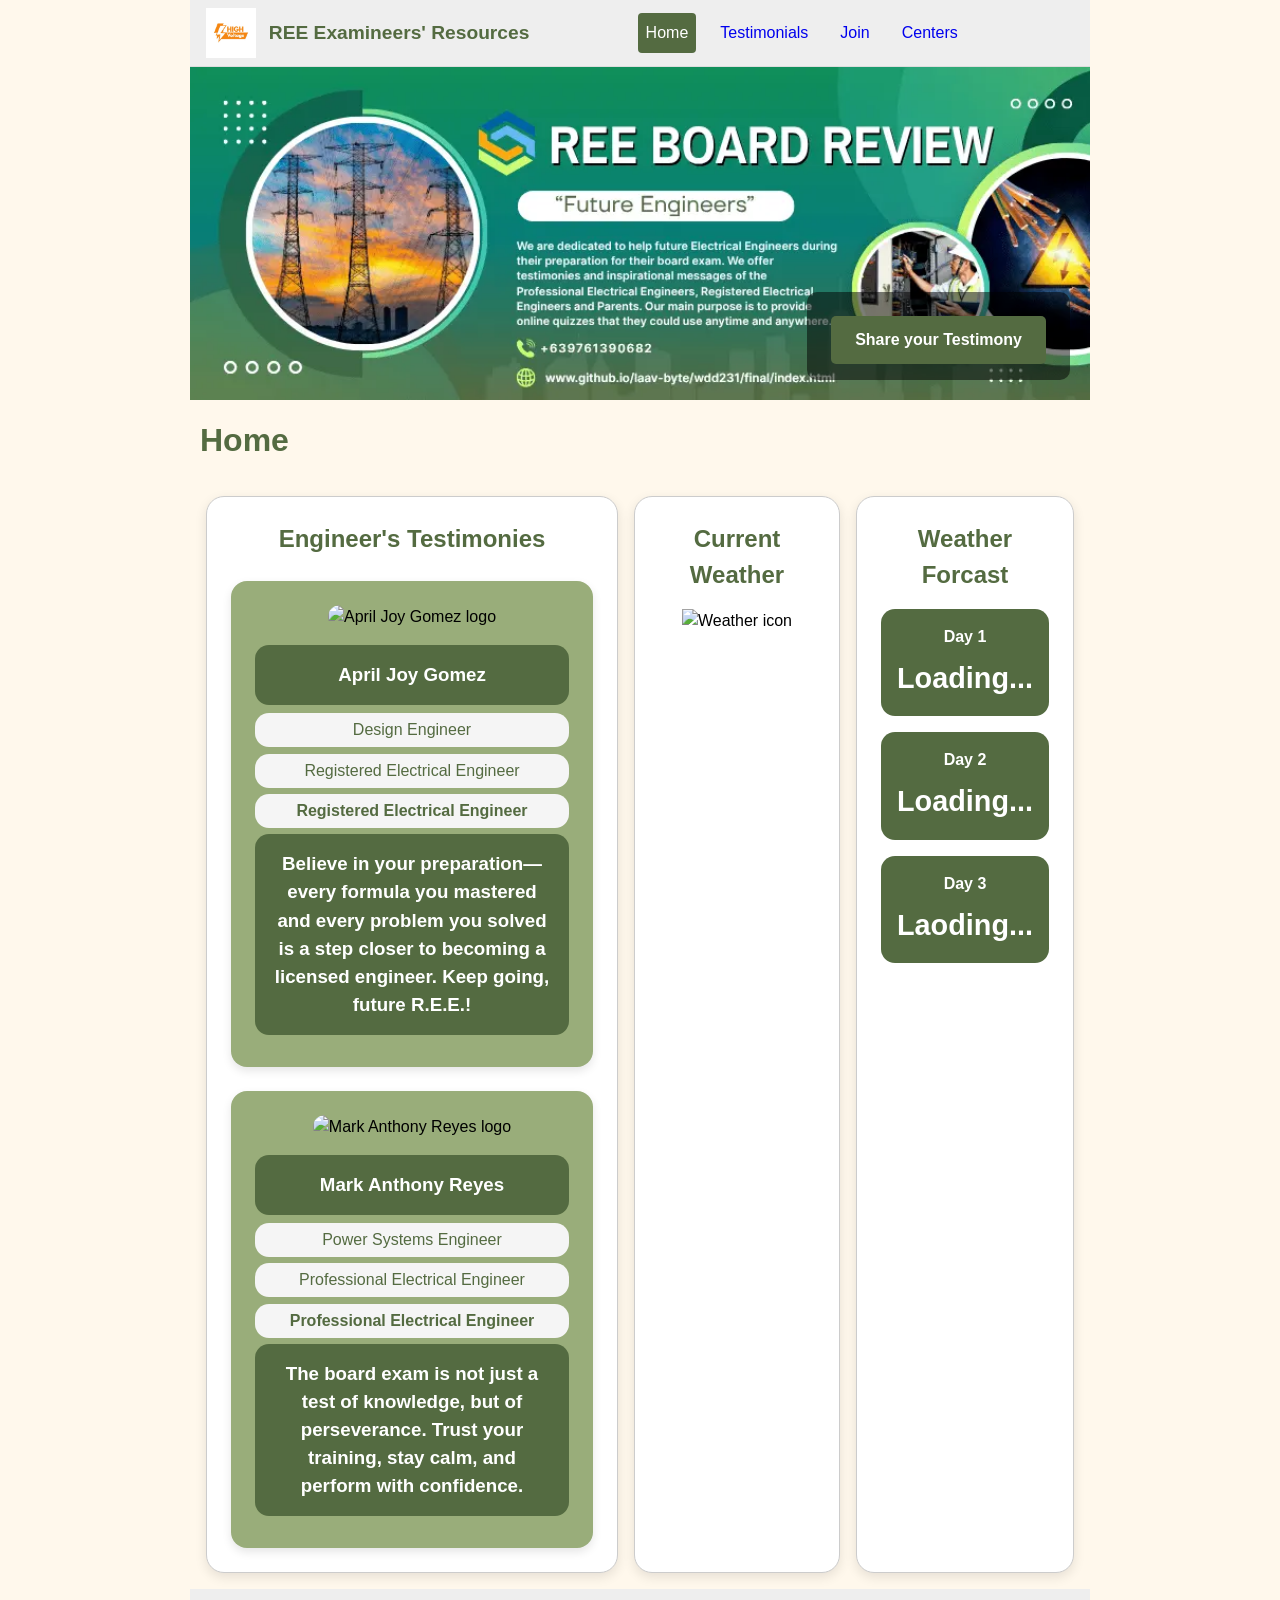
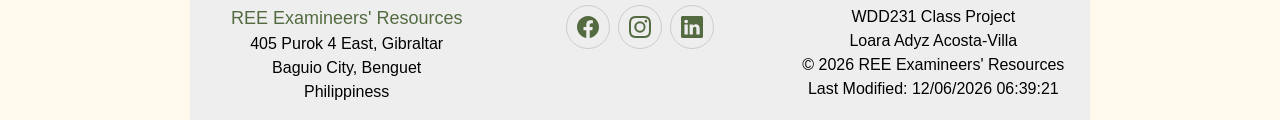
==== commit 132ceef4: "Final Project edited" ====
--- a/final/index.html
+++ b/final/index.html
@@ -32,7 +32,7 @@
     <script src="scripts/navigation.js" defer></script>
     <script src="scripts/date.js" defer></script>
     <script src="scripts/members.js" defer></script>
-
+    <script src="scripts/temperature.js" type="module"></script>
     <script src="scripts/spotlight.js" defer></script>
     <script src="scripts/discover.js" type="module"></script>
 </head>
@@ -128,7 +128,7 @@
         </div>
 
     </footer>
-    <script src="scripts/temperature.js" type="module"></script>
+
 </body>
 
 </html>
--- a/final/styles/base.css
+++ b/final/styles/base.css
@@ -41,6 +41,10 @@
     background-color: var(--background);
     width: 100%;
     min-height: 100vh;
+
+    font-family: 'Roboto', sans-serif;
+    margin: 0;
+    line-height: 1.5;
 }
 
 h1 {
@@ -223,17 +227,6 @@
     padding: 1rem;
 }
 
-.list-row {
-    grid-template-columns: 1fr;
-    text-align: left;
-}
-
-.list-img {
-    width: 50px;
-    height: 50px;
-    object-fit: cover;
-    border-radius: 4px;
-}
 
 /********** FOOTER ************/
 
@@ -503,11 +496,6 @@
 
 /**Form**/
 
-body {
-    font-family: Arial, sans-serif;
-    margin: 0;
-    line-height: 1.5;
-}
 
 main.join-container {
     display: grid;
@@ -656,17 +644,13 @@
     padding: 1rem;
 }
 
-.list-table {
-    display: flex;
-    flex-direction: column;
-    gap: 0.8rem;
-}
 
 .list-row {
     display: grid;
     grid-template-columns: 80px 1.5fr 1fr 1fr 2fr;
     align-items: center;
     gap: 1rem;
+    text-align: left;
 
     background: white;
     padding: 0.8rem;
@@ -683,9 +667,9 @@
 
 /* image */
 .list-img {
-    width: 60px;
-    height: 60px;
-    border-radius: 50%;
+    width: 50px;
+    height: 50px;
+    border-radius: 4px;
     object-fit: cover;
     border: 2px solid #2b5c9a;
 }
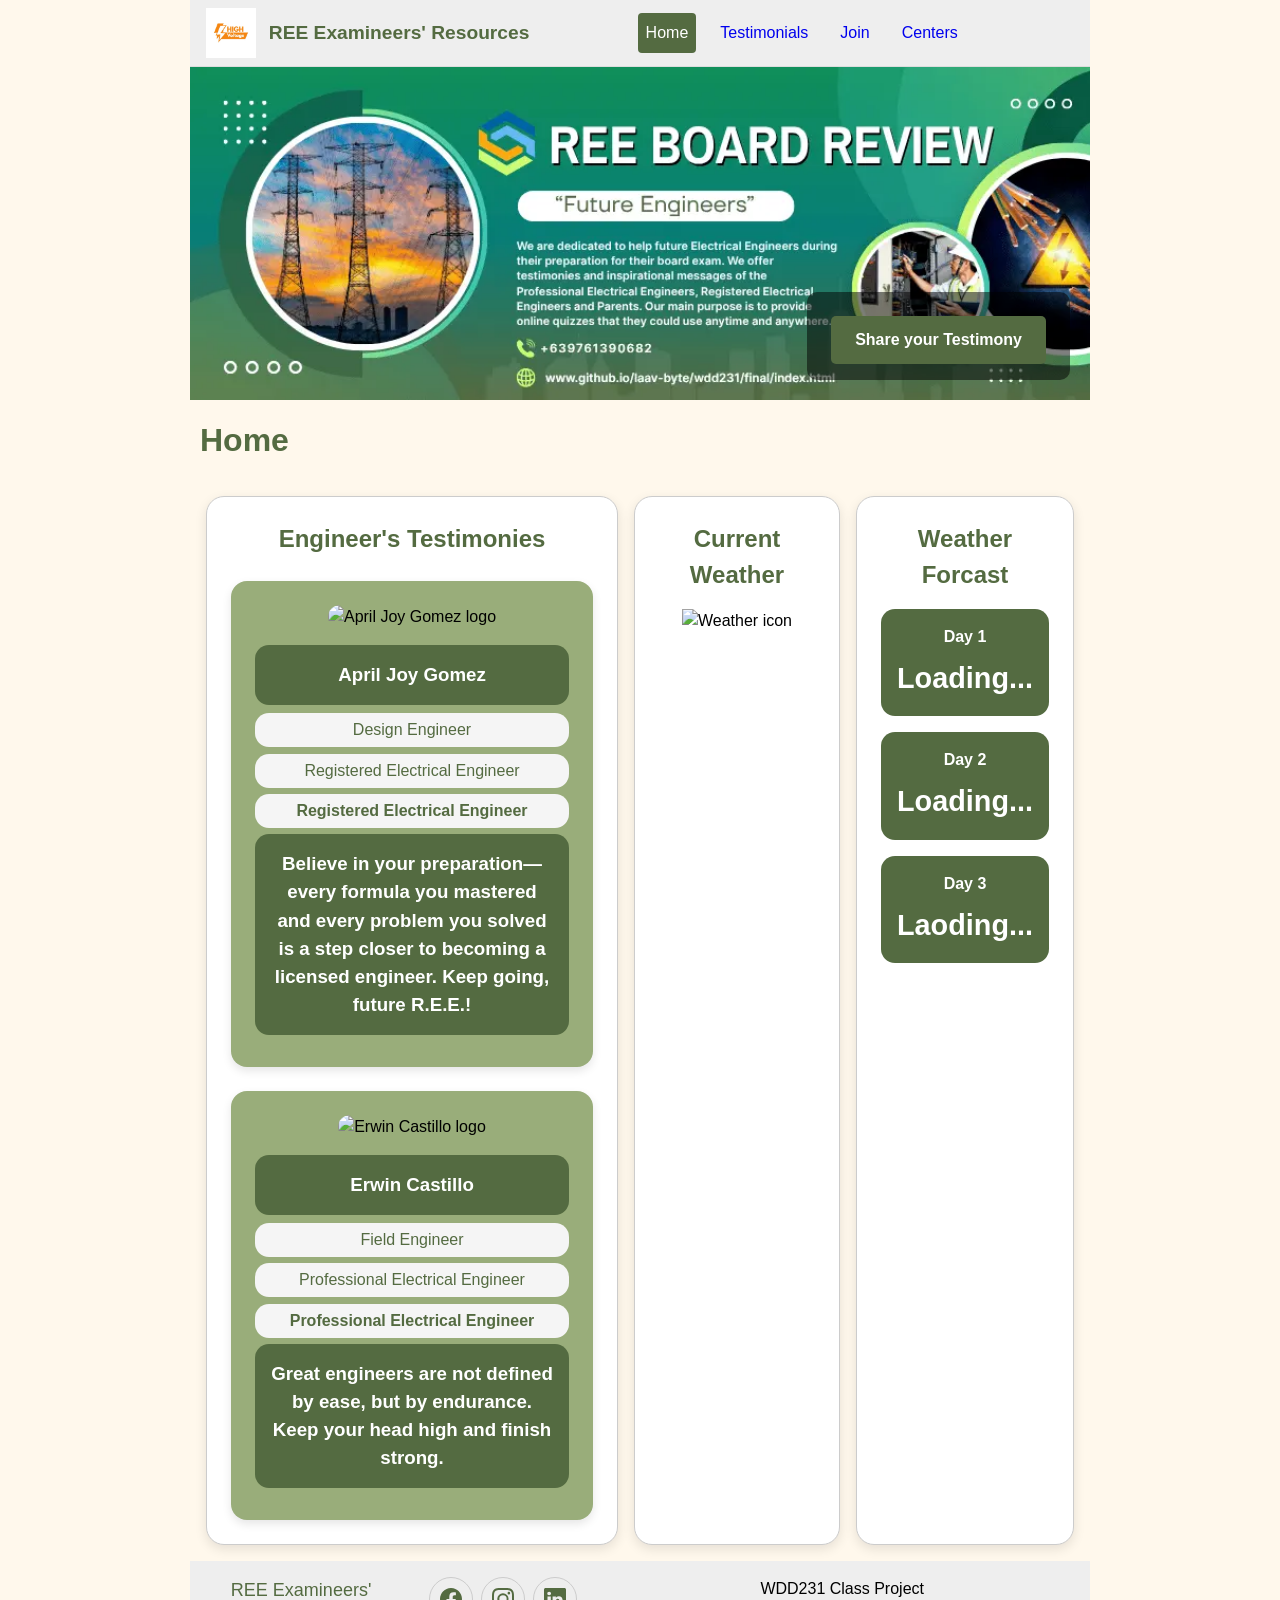
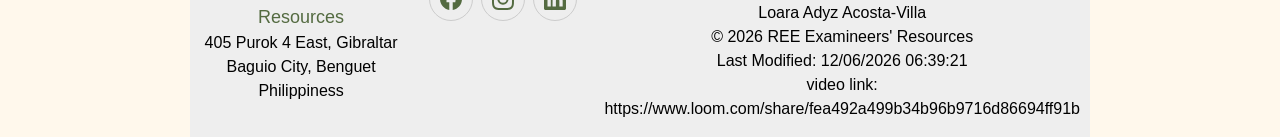
==== commit 61f619ce: "video linked updated" ====
--- a/final/index.html
+++ b/final/index.html
@@ -57,7 +57,7 @@
     <main>
 
         <section class="hero">
-            <img src="images/ElectricalEngineer.webp" alt="Electrical Engineer Review Banner">
+            <img src="images/electrical-engineering.webp" alt="Electrical Engineer Review Banner">
             <div class="hero-content">
                 <a href="join.html" class="cta-btn">Share your Testimony</a>
             </div>
@@ -125,6 +125,7 @@
             <p>Loara Adyz Acosta-Villa</p>
             &copy; <span id="currentyear"></span> REE Examineers' Resources
             <p id="lastModified"></p>
+            <p>video link: https://www.loom.com/share/fea492a499b34b96b9716d86694ff91b</p>
         </div>
 
     </footer>
